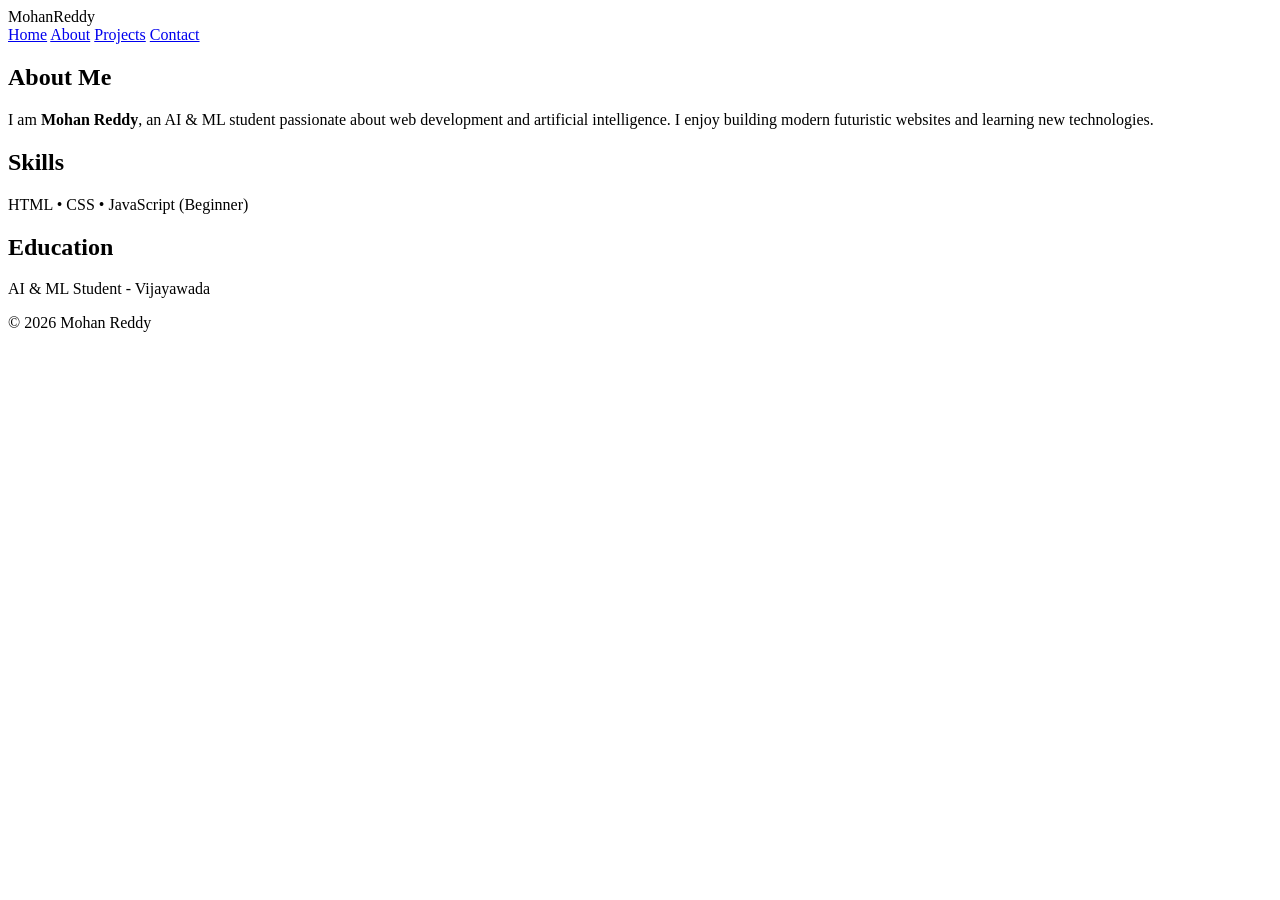
==== about.html @ 447694dc "Add files via upload" ====
<!DOCTYPE html>
<html lang="en">
<head>
  <meta charset="UTF-8">
  <title>About | Mohan Reddy</title>
  <link rel="stylesheet" href="assets/css/style.css">
</head>

<body>

  <!-- NAVBAR -->
  <header>
    <div class="logo">Mohan<span>Reddy</span></div>
    <nav>
      <a href="index.html">Home</a>
      <a href="about.html">About</a>
      <a href="projects.html">Projects</a>
      <a href="contact.html">Contact</a>
    </nav>
  </header>

  <!-- ABOUT SECTION -->
  <section class="hero">

    <h1>About <span>Me</span></h1>

    <div class="card">
      <p>
        I am <b>Mohan Reddy</b>, an AI & ML student passionate about web development and artificial intelligence.
        I enjoy building modern futuristic websites and learning new technologies.
      </p>
    </div>

    <div class="card">
      <h2>Skills</h2>
      <p>HTML • CSS • JavaScript (Beginner)</p>
    </div>

    <div class="card">
      <h2>Education</h2>
      <p>AI & ML Student - Vijayawada</p>
    </div>

  </section>

  <footer>
    <p>© 2026 Mohan Reddy</p>
  </footer>

</body>
</html>
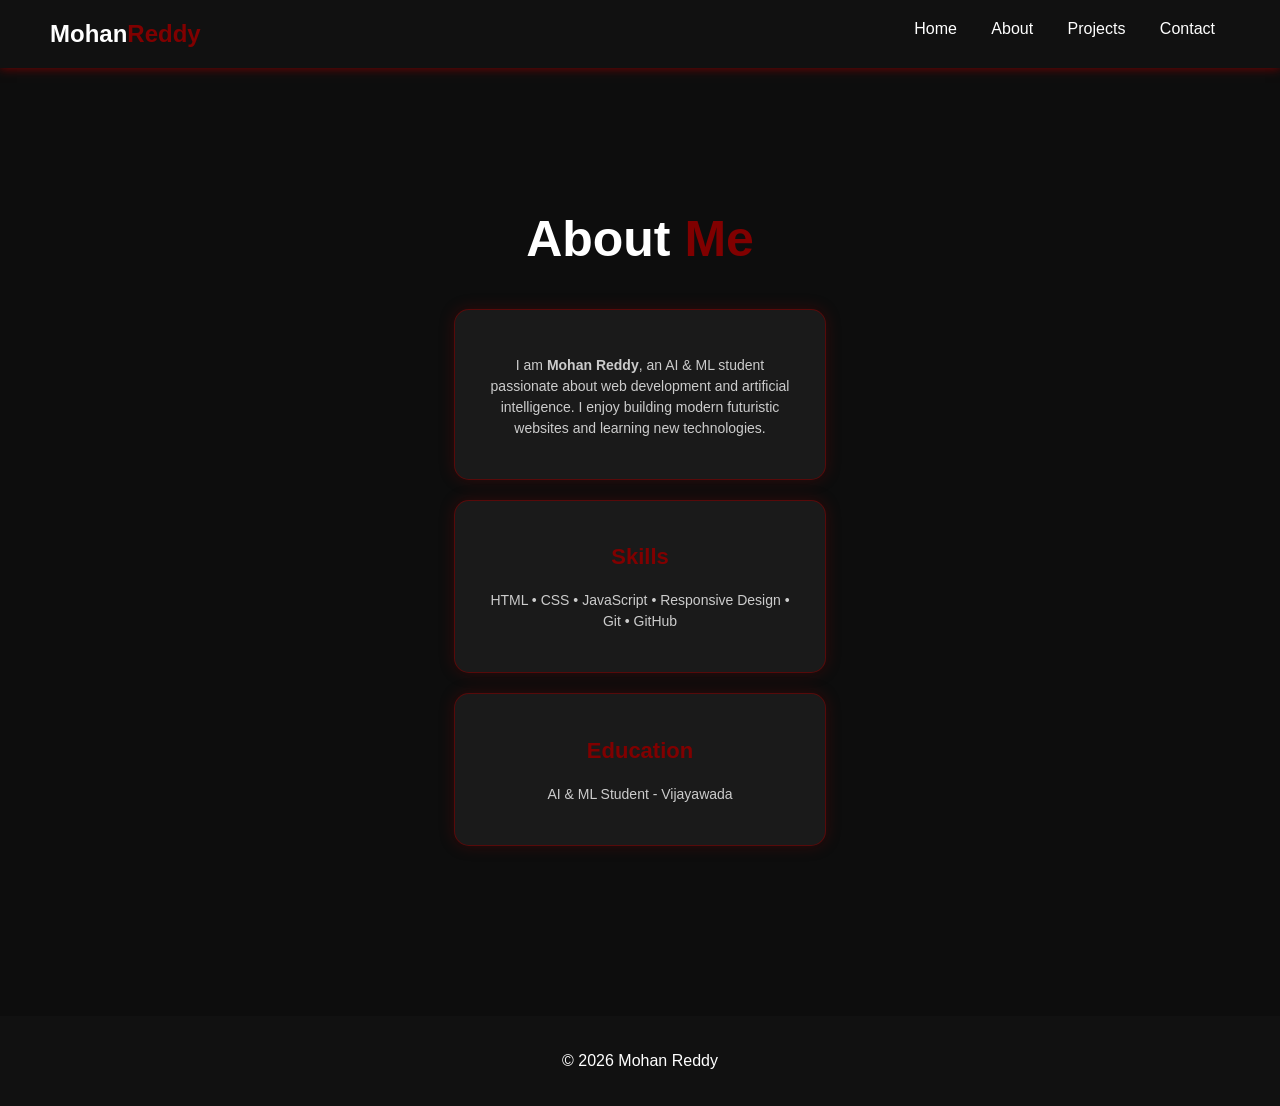
==== commit 938a5c54: "Update About section with additional skills Added new skills to the About section and ensured proper" ====
--- a/about.html
+++ b/about.html
@@ -30,11 +30,12 @@
         I enjoy building modern futuristic websites and learning new technologies.
       </p>
     </div>
-
-    <div class="card">
-      <h2>Skills</h2>
-      <p>HTML • CSS • JavaScript (Beginner)</p>
-    </div>
+<div class="card">
+    <h2>Skills</h2>
+    <p>
+        HTML • CSS • JavaScript • Responsive Design • Git • GitHub
+    </p>
+</div>
 
     <div class="card">
       <h2>Education</h2>
@@ -48,4 +49,4 @@
   </footer>
 
 </body>
-</html>+</html>
--- a/assets/css/style.css
+++ b/assets/css/style.css
@@ -0,0 +1,178 @@
+body {
+  margin: 0;
+  font-family: Arial, sans-serif;
+  background: #0d0d0d;
+  color: white;
+}
+
+/* NAVBAR */
+header {
+  display: flex;
+  justify-content: space-between;
+  padding: 20px 50px;
+  background: #111;
+  box-shadow: 0 0 10px maroon;
+}
+
+.logo {
+  font-size: 24px;
+  font-weight: bold;
+}
+
+.logo span {
+  color: maroon;
+}
+
+nav a {
+  margin: 0 15px;
+  color: white;
+  text-decoration: none;
+}
+
+nav a:hover {
+  color: maroon;
+}
+
+/* HERO */
+.hero {
+  text-align: center;
+  padding: 100px 20px;
+}
+
+.hero h1 {
+  font-size: 50px;
+}
+
+.hero span {
+  color: maroon;
+}
+
+.hero p {
+  max-width: 600px;
+  margin: auto;
+  margin-top: 20px;
+  color: #ccc;
+}
+
+/* BUTTONS */
+.buttons {
+  margin-top: 30px;
+}
+
+.btn {
+  padding: 12px 25px;
+  background: maroon;
+  color: white;
+  text-decoration: none;
+  margin: 10px;
+  border-radius: 5px;
+}
+
+.btn.outline {
+  background: transparent;
+  border: 1px solid maroon;
+}
+
+/* FOOTER */
+footer {
+  text-align: center;
+  padding: 20px;
+  background: #111;
+  margin-top: 50px;
+}
+.card {
+  background: #1a1a1a;
+  margin: 20px auto;
+  padding: 25px;
+  max-width: 320px;
+  border-radius: 15px;
+  border: 1px solid rgba(128,0,0,0.6);
+  box-shadow: 0 0 15px rgba(128,0,0,0.3);
+  text-align: center;
+  transition: 0.3s ease;
+}
+
+.card:hover {
+  transform: translateY(-10px);
+  box-shadow: 0 0 25px maroon;
+}
+
+.card h2 {
+  color: maroon;
+  margin-bottom: 10px;
+  font-size: 22px;
+}
+
+.card p {
+  color: #ccc;
+  font-size: 14px;
+  line-height: 1.5;
+  margin-bottom: 15px;
+}
+
+/* Button Fix */
+.btn {
+  display: inline-block;
+  padding: 10px 18px;
+  background: maroon;
+  color: white;
+  text-decoration: none;
+  border-radius: 6px;
+  transition: 0.3s;
+}
+
+.btn:hover {
+  background: #a00000;
+  transform: scale(1.05);
+}
+
+/* PROJECT GRID FIX */
+.projects-container {
+  display: flex;
+  justify-content: center;
+  flex-wrap: wrap;
+  gap: 25px;
+  padding: 40px 20px;
+}
+/* CONTACT FORM */
+.contact-form {
+  max-width: 500px;
+  margin: auto;
+  display: flex;
+  flex-direction: column;
+  gap: 15px;
+  padding: 20px;
+}
+
+.contact-form input,
+.contact-form textarea {
+  padding: 12px;
+  border: none;
+  outline: none;
+  border-radius: 8px;
+  background: #1a1a1a;
+  color: white;
+  border: 1px solid rgba(128,0,0,0.4);
+}
+
+.contact-form input:focus,
+.contact-form textarea:focus {
+  border-color: maroon;
+  box-shadow: 0 0 10px maroon;
+}
+
+/* BUTTON */
+.contact-form button {
+  padding: 12px;
+  background: maroon;
+  color: white;
+  border: none;
+  border-radius: 8px;
+  cursor: pointer;
+  transition: 0.3s;
+}
+
+.contact-form button:hover {
+  background: #a00000;
+  transform: scale(1.05);
+}
